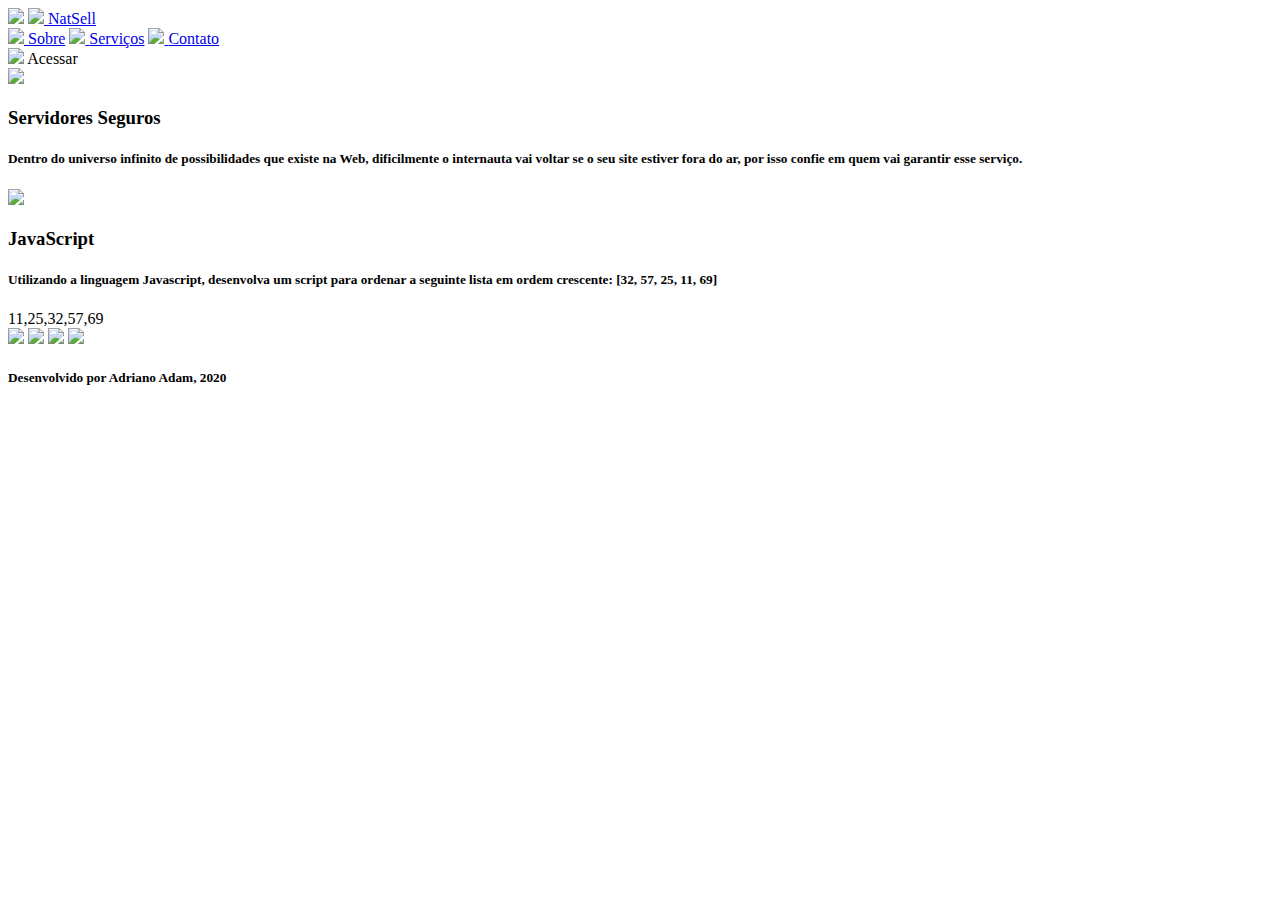
==== index.html @ 97267039 "Add files via upload" ====
<!DOCTYPE html>
<html lang="br">
<head>
    <meta charset="UTF-8">
    <meta name="viewport" content="width=device-width, initial-scale=1.0">
    <link rel="stylesheet" href="css/estilo.css" />
    <link rel="icon" type="image/png" href="img/NSlogo.png" />
    <title>NatSell</title>
</head>
<body>
    <!-- Cabeçalho -->
    <header>
        <nav>
            <div class="nav-menu-sup">
                <a onclick="menuOculto()" class="menu-interno"><img class="menu-minimizado" src="img/menu-oculto.png"></a>
                <a href="index.html" class="botao-logo"> <img class="logo-superior" src="img/NSlogo.png">
                    <span class="logo-text">NatSell</span></a>
                <div class="menu-superior">
                    <a href="sobre.html" class="botao"> <img class="home-superior" src="img/home.png">
                        <span class="botao-text">Sobre</span></a>
                    <a href="servicos.html" class="botao"> <img class="servicos-superior" src="img/services.png">
                        <span class="botao-text">Serviços</span></a>
                    <a href="contato.html" class="botao"> <img class="contato-superior" src="img/contato.png">
                        <span class="botao-text">Contato</span></a>
                </div>
                <div class="acesso">
                    <a onclick="loginSite()" class="botao-acesso"> <img class="acesso-superior" src="img/acesso.png">
                        <span class="acesso-text">Acessar</span></a>
                </div>
            </div>
        </nav>
    </header>
    <!-- // Cabeçalho -->
    <!-- Corpo do site -->
    <div class="corpo-principal">
        <div class="material-principal">
            <img class="imagem-material" src="img/material-principal.png">
            <h3 class="titulo-texto-material">Servidores Seguros</h3>
            <h5 class="texto-material">Dentro do universo infinito de possibilidades que existe
                na Web, dificilmente o internauta vai voltar se o seu 
                site estiver fora do ar, por isso confie em quem vai garantir esse serviço.</h5>
        </div>
        <div class="material-javascript">
            <img class="imagem-javascript" src="img/javascript.png">
        </div>
    </div>
    <!-- // Corpo do site -->
    <!-- codigo javascript -->
    <h3 class="javascript-titulo">JavaScript</h3>
    <h5 class="javascript-texto">Utilizando a linguagem Javascript, desenvolva um script para ordenar a seguinte lista em ordem crescente: [32, 57, 25, 11, 69]</h3>
    <div id="texto">
    </div>
    <!-- // codigo javascript -->

    <!-- Menu Oculto, tela menor -->
    <div id="tela-oculta" style="display: none;">
        <div class="menu-oculto" id="menu-oculto">
            <a href="sobre.html" class="botao-menuoculto"> <img class="home-superior" src="img/home.png">
                <span class="botao-menuoculto-text">Sobre</span></a>
            <a href="servicos.html" class="botao-menuoculto"> <img class="servicos-superior" src="img/services.png">
                <span class="botao-menuoculto-text">Serviços</span></a>
            <a href="contato.html" class="botao-menuoculto"> <img class="contato-superior" src="img/contato.png">
                <span class="botao-menuoculto-text">Contato</span></a>
        </div>
    </div>
    <!-- // Menu Oculto, tela menor -->


    <!-- tela login -->
    <div id="telaLogin" style="display: none;">
        <div id="Login">
            <div id="loginPage" class="loginPage">
                <img class="logoLogin" src="img/NSlogo.png">
                <h1>Acesse sua conta!</h1>
            </div>

            <div class="loginPrincipal">
                <h4>E-mail</h4>
                <input type="text" id="email" placeholder="Digite seu E-mail">
                <div class="loginSenha">
                    <h4>Senha</h4>  
                </div>
                <input type="text" id="senha" placeholder="Digite sua Senha">
                    <a class="recuperarSenha" href=""><h4>Esqueceu sua senha?</h4>
                    </a>
                <div class="botao_entrar">
                    <a href="index.html">Acessar</a>
                </div>  
            </div>
            <div class="botaoCadastrar">
                <h2>Não tem conta?</h2>
                <a href="">Cadastre-se</a>
            </div>
        </div>
    </div>
    <!-- // tela login -->

    <!-- Rodapé -->
    <footer class="footer">
        <div class="footer-area">
            <div class="external-links">
                <a id="link" onclick="Instagram()"><img src="img/instagram.png" class="Insta-logo"/></a>
                <a id="link" onclick="Facebook()"><img src="img/facebook.png" class="Face-logo"></img></a>
                <a id="link" onclick="Linkedin()"><img src="img/linkedin.jpeg" class="Link-logo"></img></a>
                <a id="link" onclick="Google()"><img src="img/google.jpg" class="Google-logo"></img></a>
            </div>
            <h5 class="footer-desc">Desenvolvido por Adriano Adam, 2020</h5>
        </div>
    </footer>
    <!-- // Rodapé -->
    <script> // javascript ordenador ascendente    
        const lista = [32, 57, 25, 11, 69]; 
        lista.sort(function(a, b){
            return a - b
        });
        document.getElementById("texto").innerHTML = lista;
    </script>
    <script> // Links externos
        function Instagram(){
            window.location.href = "http://www.instagram.com";
        }
        function Facebook(){
            window.location.href = "http://www.facebook.com";
        }
        function Linkedin(){
            window.location.href = "http://www.linkedin.com";
        }
        function Google(){
            window.location.href = "http://www.gmail.com";
        }
    </script>
    <!-- Scripts de troca de display -->
    <script type="text/javascript" src="js/menuOculto.js"></script>
    <script type="text/javascript" src="js/menuLogin.js"></script>
    <!-- // Scripts de troca de display -->
</body>
</html>
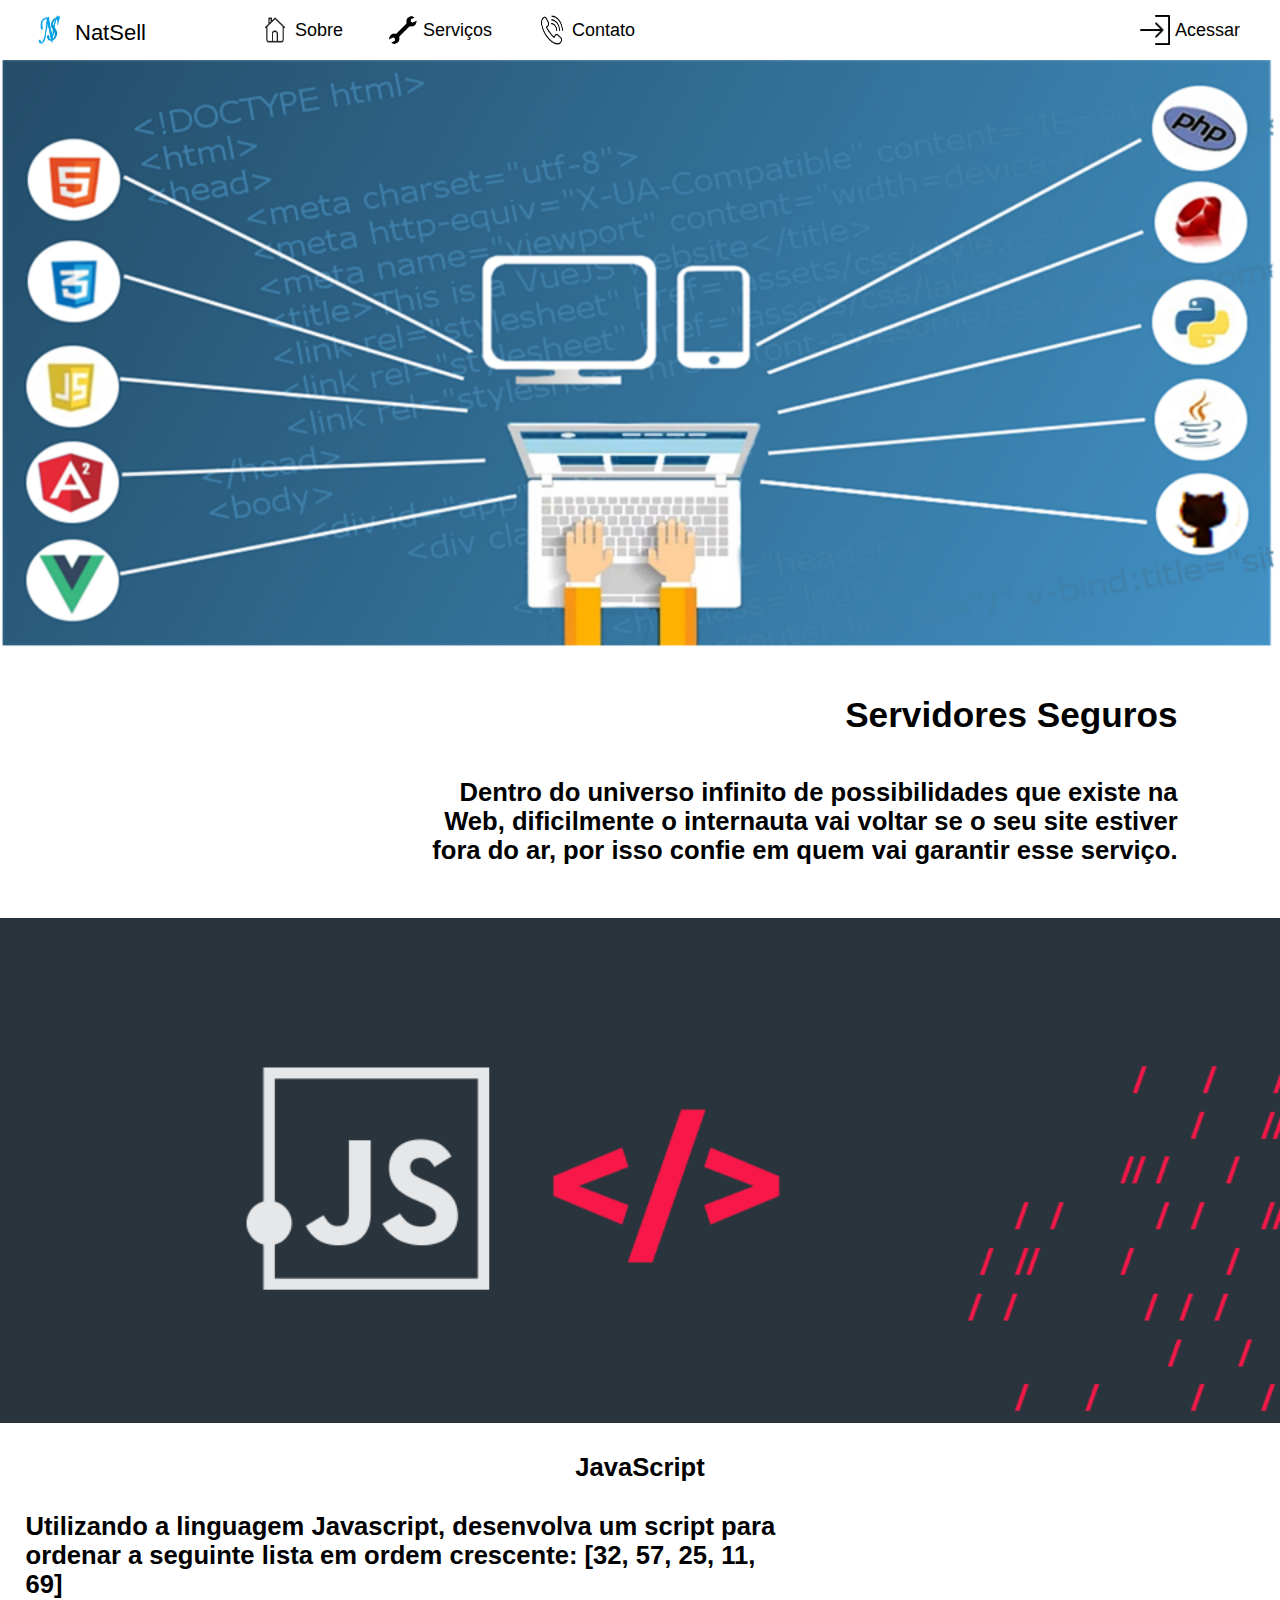
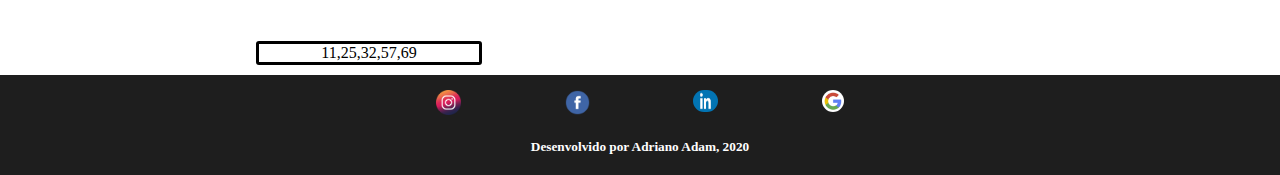
==== commit d1633405: "'Projetofinal'" ====
--- a/index.html
+++ b/index.html
@@ -1,137 +1,137 @@
-<!DOCTYPE html>
-<html lang="br">
-<head>
-    <meta charset="UTF-8">
-    <meta name="viewport" content="width=device-width, initial-scale=1.0">
-    <link rel="stylesheet" href="css/estilo.css" />
-    <link rel="icon" type="image/png" href="img/NSlogo.png" />
-    <title>NatSell</title>
-</head>
-<body>
-    <!-- Cabeçalho -->
-    <header>
-        <nav>
-            <div class="nav-menu-sup">
-                <a onclick="menuOculto()" class="menu-interno"><img class="menu-minimizado" src="img/menu-oculto.png"></a>
-                <a href="index.html" class="botao-logo"> <img class="logo-superior" src="img/NSlogo.png">
-                    <span class="logo-text">NatSell</span></a>
-                <div class="menu-superior">
-                    <a href="sobre.html" class="botao"> <img class="home-superior" src="img/home.png">
-                        <span class="botao-text">Sobre</span></a>
-                    <a href="servicos.html" class="botao"> <img class="servicos-superior" src="img/services.png">
-                        <span class="botao-text">Serviços</span></a>
-                    <a href="contato.html" class="botao"> <img class="contato-superior" src="img/contato.png">
-                        <span class="botao-text">Contato</span></a>
-                </div>
-                <div class="acesso">
-                    <a onclick="loginSite()" class="botao-acesso"> <img class="acesso-superior" src="img/acesso.png">
-                        <span class="acesso-text">Acessar</span></a>
-                </div>
-            </div>
-        </nav>
-    </header>
-    <!-- // Cabeçalho -->
-    <!-- Corpo do site -->
-    <div class="corpo-principal">
-        <div class="material-principal">
-            <img class="imagem-material" src="img/material-principal.png">
-            <h3 class="titulo-texto-material">Servidores Seguros</h3>
-            <h5 class="texto-material">Dentro do universo infinito de possibilidades que existe
-                na Web, dificilmente o internauta vai voltar se o seu 
-                site estiver fora do ar, por isso confie em quem vai garantir esse serviço.</h5>
-        </div>
-        <div class="material-javascript">
-            <img class="imagem-javascript" src="img/javascript.png">
-        </div>
-    </div>
-    <!-- // Corpo do site -->
-    <!-- codigo javascript -->
-    <h3 class="javascript-titulo">JavaScript</h3>
-    <h5 class="javascript-texto">Utilizando a linguagem Javascript, desenvolva um script para ordenar a seguinte lista em ordem crescente: [32, 57, 25, 11, 69]</h3>
-    <div id="texto">
-    </div>
-    <!-- // codigo javascript -->
-
-    <!-- Menu Oculto, tela menor -->
-    <div id="tela-oculta" style="display: none;">
-        <div class="menu-oculto" id="menu-oculto">
-            <a href="sobre.html" class="botao-menuoculto"> <img class="home-superior" src="img/home.png">
-                <span class="botao-menuoculto-text">Sobre</span></a>
-            <a href="servicos.html" class="botao-menuoculto"> <img class="servicos-superior" src="img/services.png">
-                <span class="botao-menuoculto-text">Serviços</span></a>
-            <a href="contato.html" class="botao-menuoculto"> <img class="contato-superior" src="img/contato.png">
-                <span class="botao-menuoculto-text">Contato</span></a>
-        </div>
-    </div>
-    <!-- // Menu Oculto, tela menor -->
-
-
-    <!-- tela login -->
-    <div id="telaLogin" style="display: none;">
-        <div id="Login">
-            <div id="loginPage" class="loginPage">
-                <img class="logoLogin" src="img/NSlogo.png">
-                <h1>Acesse sua conta!</h1>
-            </div>
-
-            <div class="loginPrincipal">
-                <h4>E-mail</h4>
-                <input type="text" id="email" placeholder="Digite seu E-mail">
-                <div class="loginSenha">
-                    <h4>Senha</h4>  
-                </div>
-                <input type="text" id="senha" placeholder="Digite sua Senha">
-                    <a class="recuperarSenha" href=""><h4>Esqueceu sua senha?</h4>
-                    </a>
-                <div class="botao_entrar">
-                    <a href="index.html">Acessar</a>
-                </div>  
-            </div>
-            <div class="botaoCadastrar">
-                <h2>Não tem conta?</h2>
-                <a href="">Cadastre-se</a>
-            </div>
-        </div>
-    </div>
-    <!-- // tela login -->
-
-    <!-- Rodapé -->
-    <footer class="footer">
-        <div class="footer-area">
-            <div class="external-links">
-                <a id="link" onclick="Instagram()"><img src="img/instagram.png" class="Insta-logo"/></a>
-                <a id="link" onclick="Facebook()"><img src="img/facebook.png" class="Face-logo"></img></a>
-                <a id="link" onclick="Linkedin()"><img src="img/linkedin.jpeg" class="Link-logo"></img></a>
-                <a id="link" onclick="Google()"><img src="img/google.jpg" class="Google-logo"></img></a>
-            </div>
-            <h5 class="footer-desc">Desenvolvido por Adriano Adam, 2020</h5>
-        </div>
-    </footer>
-    <!-- // Rodapé -->
-    <script> // javascript ordenador ascendente    
-        const lista = [32, 57, 25, 11, 69]; 
-        lista.sort(function(a, b){
-            return a - b
-        });
-        document.getElementById("texto").innerHTML = lista;
-    </script>
-    <script> // Links externos
-        function Instagram(){
-            window.location.href = "http://www.instagram.com";
-        }
-        function Facebook(){
-            window.location.href = "http://www.facebook.com";
-        }
-        function Linkedin(){
-            window.location.href = "http://www.linkedin.com";
-        }
-        function Google(){
-            window.location.href = "http://www.gmail.com";
-        }
-    </script>
-    <!-- Scripts de troca de display -->
-    <script type="text/javascript" src="js/menuOculto.js"></script>
-    <script type="text/javascript" src="js/menuLogin.js"></script>
-    <!-- // Scripts de troca de display -->
-</body>
+<!DOCTYPE html>
+<html lang="br">
+<head>
+    <meta charset="UTF-8">
+    <meta name="viewport" content="width=device-width, initial-scale=1.0">
+    <link rel="stylesheet" href="css/estilo.css" />
+    <link rel="icon" type="image/png" href="img/NSlogo.png" />
+    <title>NatSell</title>
+</head>
+<body>
+    <!-- Cabeçalho -->
+    <header>
+        <nav>
+            <div class="nav-menu-sup">
+                <a onclick="menuOculto()" class="menu-interno"><img class="menu-minimizado" src="img/menu-oculto.png"></a>
+                <a href="index.html" class="botao-logo"> <img class="logo-superior" src="img/NSlogo.png">
+                    <span class="logo-text">NatSell</span></a>
+                <div class="menu-superior">
+                    <a href="sobre.html" class="botao"> <img class="home-superior" src="img/home.png">
+                        <span class="botao-text">Sobre</span></a>
+                    <a href="servicos.html" class="botao"> <img class="servicos-superior" src="img/services.png">
+                        <span class="botao-text">Serviços</span></a>
+                    <a href="contato.html" class="botao"> <img class="contato-superior" src="img/contato.png">
+                        <span class="botao-text">Contato</span></a>
+                </div>
+                <div class="acesso">
+                    <a onclick="loginSite()" class="botao-acesso"> <img class="acesso-superior" src="img/acesso.png">
+                        <span class="acesso-text">Acessar</span></a>
+                </div>
+            </div>
+        </nav>
+    </header>
+    <!-- // Cabeçalho -->
+    <!-- Corpo do site -->
+    <div class="corpo-principal">
+        <div class="material-principal">
+            <img class="imagem-material" src="img/material-principal.png">
+            <h3 class="titulo-texto-material">Servidores Seguros</h3>
+            <h5 class="texto-material">Dentro do universo infinito de possibilidades que existe
+                na Web, dificilmente o internauta vai voltar se o seu 
+                site estiver fora do ar, por isso confie em quem vai garantir esse serviço.</h5>
+        </div>
+        <div class="material-javascript">
+            <img class="imagem-javascript" src="img/javascript.png">
+        </div>
+    </div>
+    <!-- // Corpo do site -->
+    <!-- codigo javascript -->
+    <h3 class="javascript-titulo">JavaScript</h3>
+    <h5 class="javascript-texto">Utilizando a linguagem Javascript, desenvolva um script para ordenar a seguinte lista em ordem crescente: [32, 57, 25, 11, 69]</h3>
+    <div id="texto">
+    </div>
+    <!-- // codigo javascript -->
+
+    <!-- Menu Oculto, tela menor -->
+    <div id="tela-oculta" style="display: none;">
+        <div class="menu-oculto" id="menu-oculto">
+            <a href="sobre.html" class="botao-menuoculto"> <img class="home-superior" src="img/home.png">
+                <span class="botao-menuoculto-text">Sobre</span></a>
+            <a href="servicos.html" class="botao-menuoculto"> <img class="servicos-superior" src="img/services.png">
+                <span class="botao-menuoculto-text">Serviços</span></a>
+            <a href="contato.html" class="botao-menuoculto"> <img class="contato-superior" src="img/contato.png">
+                <span class="botao-menuoculto-text">Contato</span></a>
+        </div>
+    </div>
+    <!-- // Menu Oculto, tela menor -->
+
+
+    <!-- tela login -->
+    <div id="telaLogin" style="display: none;">
+        <div id="Login">
+            <div id="loginPage" class="loginPage">
+                <img class="logoLogin" src="img/NSlogo.png">
+                <h1>Acesse sua conta!</h1>
+            </div>
+
+            <div class="loginPrincipal">
+                <h4>E-mail</h4>
+                <input type="text" id="email" placeholder="Digite seu E-mail">
+                <div class="loginSenha">
+                    <h4>Senha</h4>  
+                </div>
+                <input type="text" id="senha" placeholder="Digite sua Senha">
+                    <a class="recuperarSenha" href=""><h4>Esqueceu sua senha?</h4>
+                    </a>
+                <div class="botao_entrar">
+                    <a href="index.html">Acessar</a>
+                </div>  
+            </div>
+            <div class="botaoCadastrar">
+                <h2>Não tem conta?</h2>
+                <a href="">Cadastre-se</a>
+            </div>
+        </div>
+    </div>
+    <!-- // tela login -->
+
+    <!-- Rodapé -->
+    <footer class="footer">
+        <div class="footer-area">
+            <div class="external-links">
+                <a id="link" onclick="Instagram()"><img src="img/instagram.png" class="Insta-logo"/></a>
+                <a id="link" onclick="Facebook()"><img src="img/facebook.png" class="Face-logo"></img></a>
+                <a id="link" onclick="Linkedin()"><img src="img/linkedin.jpeg" class="Link-logo"></img></a>
+                <a id="link" onclick="Google()"><img src="img/google.jpg" class="Google-logo"></img></a>
+            </div>
+            <h5 class="footer-desc">Desenvolvido por Adriano Adam, 2020</h5>
+        </div>
+    </footer>
+    <!-- // Rodapé -->
+    <script> // javascript ordenador ascendente    
+        const lista = [32, 57, 25, 11, 69]; 
+        lista.sort(function(a, b){
+            return a - b
+        });
+        document.getElementById("texto").innerHTML = lista;
+    </script>
+    <script> // Links externos
+        function Instagram(){
+            window.location.href = "http://www.instagram.com";
+        }
+        function Facebook(){
+            window.location.href = "http://www.facebook.com";
+        }
+        function Linkedin(){
+            window.location.href = "http://www.linkedin.com";
+        }
+        function Google(){
+            window.location.href = "http://www.gmail.com";
+        }
+    </script>
+    <!-- Scripts de troca de display -->
+    <script type="text/javascript" src="js/menuOculto.js"></script>
+    <script type="text/javascript" src="js/menuLogin.js"></script>
+    <!-- // Scripts de troca de display -->
+</body>
 </html>--- a/css/estilo.css
+++ b/css/estilo.css
@@ -0,0 +1,509 @@
+body{
+    margin: 0px;
+}
+@media (max-width: 400px) {
+    html { background: white; 
+    }
+    .menu-superior{
+        display: none;
+    }
+    .menu-interno{
+        border-radius: 20px;
+        margin-left: 20px;
+        margin-top: 10px;
+        cursor: pointer;
+    }
+    #tela-oculta{
+        position: fixed;
+        z-index: 5;
+        left: 0px;
+        top: 60px;
+        background-color: rgba(0,0,0,0.1);
+        width: 100%;
+        height: 100%;
+    }
+    #menu-oculto{
+        text-align: center;
+        background-color: rgb(255, 255, 255);
+        width: 250px;
+        height: 300px;
+    }
+    .botao-menuoculto{
+        padding-top: 10px;
+        padding-bottom: 15px;
+        padding-left: 35px;
+        display: flex;
+        flex-direction: row;
+    }
+    .botao-menuoculto-text{
+        font-family: Arial, Helvetica, sans-serif;
+        color: black;
+        font-size: 18px;
+        margin-left: 5px;
+        margin-top: 10px;
+    }
+    .menu-minimizado{
+        height: 40px;
+        width: 50px;
+    }
+    .botao-menuoculto-text{
+        font-family: Arial, Helvetica, sans-serif;
+        color: black;
+        font-size: 18px;
+        margin-left: 35px;
+        margin-top: 10px;
+    }
+    .menu-oculto > a{
+        text-decoration: none;
+    }
+    .menu-oculto > a:hover{
+        cursor: pointer;
+        background-color: rgba(0,0,0,0.2);
+    }
+}
+@media (min-width: 401px) and (max-width: 800px) {
+    html { background: white; 
+    }
+    .menu-superior{
+        display: none;
+    }
+    .menu-interno{
+        border-radius: 20px;
+        margin-left: 20px;
+        margin-top: 10px;
+        cursor: pointer;
+    }
+    #tela-oculta{
+        position: fixed;
+        z-index: 5;
+        left: 0px;
+        top: 60px;
+        background-color: rgba(0,0,0,0.1);
+        width: 100%;
+        height: 100%;
+    }
+    #menu-oculto{
+        text-align: center;
+        background-color: rgb(255, 255, 255);
+        width: 250px;
+        height: 300px;
+    }
+    .botao-menuoculto{
+        padding-top: 10px;
+        padding-bottom: 15px;
+        padding-left: 35px;
+        display: flex;
+        flex-direction: row;
+    }
+    .botao-menuoculto-text{
+        font-family: Arial, Helvetica, sans-serif;
+        color: black;
+        font-size: 18px;
+        margin-left: 5px;
+        margin-top: 10px;
+    }
+    .menu-minimizado{
+        height: 40px;
+        width: 50px;
+    }
+    .botao-menuoculto-text{
+        font-family: Arial, Helvetica, sans-serif;
+        color: black;
+        font-size: 18px;
+        margin-left: 35px;
+        margin-top: 10px;
+    }
+    .menu-oculto > a{
+        text-decoration: none;
+    }
+    .menu-oculto > a:hover{
+        cursor: pointer;
+        background-color: rgba(0,0,0,0.2);
+    }
+}
+@media (min-width: 801px) {
+    html { background: white; 
+    }
+    .menu-interno{
+        display: none;
+    }
+    .botao{
+        padding-bottom: 25px;
+        margin-top: 10px;
+        margin-left: 30px;
+        padding-right: 10px;
+        padding-left: 5px;
+        display: flex;
+        flex-direction: row;
+    }
+    .botao-text{
+        font-family: Arial, Helvetica, sans-serif;
+        color: black;
+        font-size: 18px;
+        margin-left: 5px;
+        margin-top: 10px;
+    }
+    .menu-superior{
+        margin-left: 5%;
+        height: 50px;
+        display: flex;
+        flex-direction: row;
+    }
+}
+  .nav-menu-sup{
+    z-index: 3;
+    position: fixed;
+    flex-direction: row;
+    display: flex;
+    left: 0px;
+    top: 0px;
+    width: 100%;
+    height: 60px;
+    background-color: white;
+}
+.nav-menu-sup > a{
+    text-decoration: none;
+}
+.nav-menu-sup > a:hover{
+    cursor: pointer;
+    background-color: rgba(0,0,0,0.2);
+}
+.logo-superior{
+    margin:5px;
+    margin-left:15px;
+    height: 40px;
+    width: 30px;
+}
+.botao-logo{
+    margin-top: 5px;
+    margin-bottom: 5px;
+    margin-left: 20px;
+    padding-right: 15px;
+    display: flex;
+    flex-direction: row;
+}
+
+.logo-text{
+    font-family: Arial, Helvetica, sans-serif;
+    color: black;
+    font-size: 22px;
+    margin-left: 5px;
+    margin-top: 15px;
+}
+
+.menu-superior > a{
+    text-decoration: none;
+}
+.menu-superior > a:hover{
+    cursor: pointer;
+    background-color: rgba(0,0,0,0.1);
+}
+
+.botao-acesso{
+    padding-left: 10px;
+    padding-right: 10px;
+    height: 50px;
+    display: flex;
+    flex-direction: row;
+}
+.acesso{
+    position: absolute;
+    right: 0px;
+    margin-top: 5px;
+    margin-right: 30px;
+    display: flex;
+    justify-content: flex-end;
+}
+.acesso > a{
+    text-decoration: none;
+}
+.acesso > a:hover{
+    cursor: pointer;
+    background-color: rgba(0,0,0,0.1);
+}
+.acesso-text{
+    font-family: Arial, Helvetica, sans-serif;
+    color: black;
+    font-size: 18px;
+    margin-left: 5px;
+    margin-top: 15px;
+}
+.home-superior{
+    height: 40px;
+    width: 30px;
+}
+.servicos-superior{
+    margin-top: 5px;
+    height: 30px;
+    width: 30px;
+}
+.contato-superior{
+    height: 40px;
+    width: 30px;
+}
+.acesso-superior{
+    margin-top: 10px;
+    width: 30px;
+    height: 30px;
+}
+.Insta-logo{
+    margin-top: 15px;
+    width: 25px;
+}
+.Face-logo{
+    margin-top: 15px;
+    width: 25px;
+}
+.Link-logo{
+    margin-top: 15px;
+    border-radius: 20px;
+    width: 25px;
+    height: 22px;
+}
+.Google-logo{
+    border-radius: 20px;
+    margin-top: 15px;
+    width: 22px;
+}
+#link{
+    cursor: pointer;
+}
+.footer{
+    background-color: rgb(30, 30, 30);
+    bottom: 0px;
+    left: 0px;
+    text-align: center;
+    width: 100%;
+    position: relative;
+    height: 100px;
+}
+.footer-area{
+    width: 100%;
+    height: 100px;
+    position: absolute;
+    background-color: rgb(30, 30, 30);
+    left: 0px;
+    bottom: 0px;
+}
+.external-links{
+    margin-left: 30%;
+    width: 40%;
+    display: flex;
+    bottom: 0px;
+    left: 0px;
+    justify-content:space-around; 
+}
+.footer-desc{
+    padding: 0;
+    text-align: center;
+    color: white;
+    font-size: 5px bold;
+    margin: 0px;
+    margin-top: 20px;
+}
+.javascript-texto{
+    font-family: sans-serif;
+    font-size: 1.6rem;
+    text-align: start;
+    width: 60%;
+    left: 50%;
+    position: relative;
+    transform: translateX(-80%);
+    margin-top: 30px;
+}
+#texto{
+    margin: 10px;
+    margin-left: 20%;
+    display: flex;
+    flex-direction: column;
+    color: black;
+    text-align: center;
+    width: 220px;
+    border: 3px solid;
+    border-radius: 3px;
+}
+.ordenador{
+    width: 90px;
+    margin: 10px;
+    margin-left: 30%;
+    color: white;
+    background-color: black;
+    border-radius: 10px;
+}
+#telaLogin{
+    align-content: center;
+    z-index: 3;
+    background-color: rgba(0,0,0,0.4);
+    top: 0%;
+    left: 0%;
+    position: fixed;
+    width: 100%;
+    height: 100%;
+}
+#Login{
+    left:50%;
+    top:50%;
+    margin-left:-180px; /* Metade do valor da Largura */
+    margin-top:-200px; /* Metade da valor da Altura */
+    position:absolute;
+    width: 360px;
+    height: 400px;
+    background-color: white;   
+    border-radius: 20px;
+}
+.logoLogin{
+    margin-left: 10px;
+    margin-top: 10px;
+    width: 100px;
+}
+.loginPage > h1{
+    
+    text-align: center;
+}
+.loginPrincipal{
+    margin-left: 15px;
+}
+.loginPrincipal > h4{
+    margin: 0;
+}
+.loginSenha >h4{
+    margin: 0;
+    margin-top: 5px;
+}
+.recuperarSenha > h4{
+    margin: 0%;
+    margin-left: 85px;
+    font-size: 1.8vh;
+}
+.botao_entrar{
+    
+    margin-top: 20px;
+}
+.botao_entrar > a{
+    text-decoration: none;
+    padding: 10px;
+    background-color: blue;
+    color: white;
+    border: 1px white solid;
+    border-radius: 20px;
+}
+.botaoCadastrar{
+    margin: 0;
+    margin-top: 10px;
+    margin-left: 155px;
+}
+.botaoCadastrar > h2{
+    margin: 0;
+    font-size: 2.6vh;
+}
+.botaoCadastrar > a{
+    margin: 0;
+}
+.contatoConteudo{
+    height: 100%;
+}
+.imagem-material{
+    margin-top: 60px;
+    width: 100%;
+    left: 50%;
+    position: relative;
+    transform: translateX(-50%);
+}
+.texto-material{
+    font-family: sans-serif;
+    font-size: 1.6rem;
+    text-align: end;
+    width: 60%;
+    left: 50%;
+    position: relative;
+    transform: translateX(-30%);
+}
+.titulo-texto-material{
+    font-family: sans-serif;
+    font-size: 2.2rem;
+    text-align: end;
+    width: 60%;
+    left: 50%;
+    position: relative;
+    transform: translateX(-30%);
+}
+.javascript-titulo{
+    font-family: sans-serif;
+    font-size: 1.6rem;
+    text-align: center;
+}
+.imagem-javascript{
+    margin-top: 10px;
+    width: 100%;
+    left: 50%;
+    position: relative;
+    transform: translateX(-50%);
+}
+.contato-fone{
+    margin-left: 20px;
+    margin-top: 140px;
+    font-size: 2.3rem;
+}
+.contato-imagem{
+    width: 40px;
+}
+.contato-email{
+    margin-left: 50px;
+    margin-bottom: 30px;
+    width: 70%;
+    border: 2px solid;
+}
+.campos-email{
+    display: flex;
+    flex-direction: column;
+    margin: 10px;
+}
+.enviar-email{
+    position: relative;
+    margin-top: 30px;
+    left: 50%;
+    transform: translateX(-50%);
+    width: 20%;
+}
+.texto-email{
+    width: auto;
+    height: 60px;
+}
+.tela-servicos{
+    border: 2px solid;
+    border-radius: 20px;
+    margin-top: 100px;
+    margin-bottom: 10px;
+    margin-left: 10px;
+    margin-right: 10px;
+}
+.texto-servicos{
+    font-size: 3rem;
+    margin: 20px;
+}
+.tela-servicos > ul > li{
+    margin-left: 20px;
+    font-size: 2rem;
+}
+.imagem-servicos{
+    border-radius: 20px;
+    width: 100%;
+}
+.pagina-sobre{
+    margin-top: 120px;
+    margin-bottom: 20px;
+    left: 50%;
+    position: relative;
+    transform: translateX(-50%);
+    width: 90%;
+    border: 2px solid;
+    border-radius: 20px;
+    font-size: 1.6rem;
+}
+.area-sobre{
+    margin: 40px;
+}
+.titulo-sobre{
+    text-align: center;
+    font-size: 2.4rem;
+}